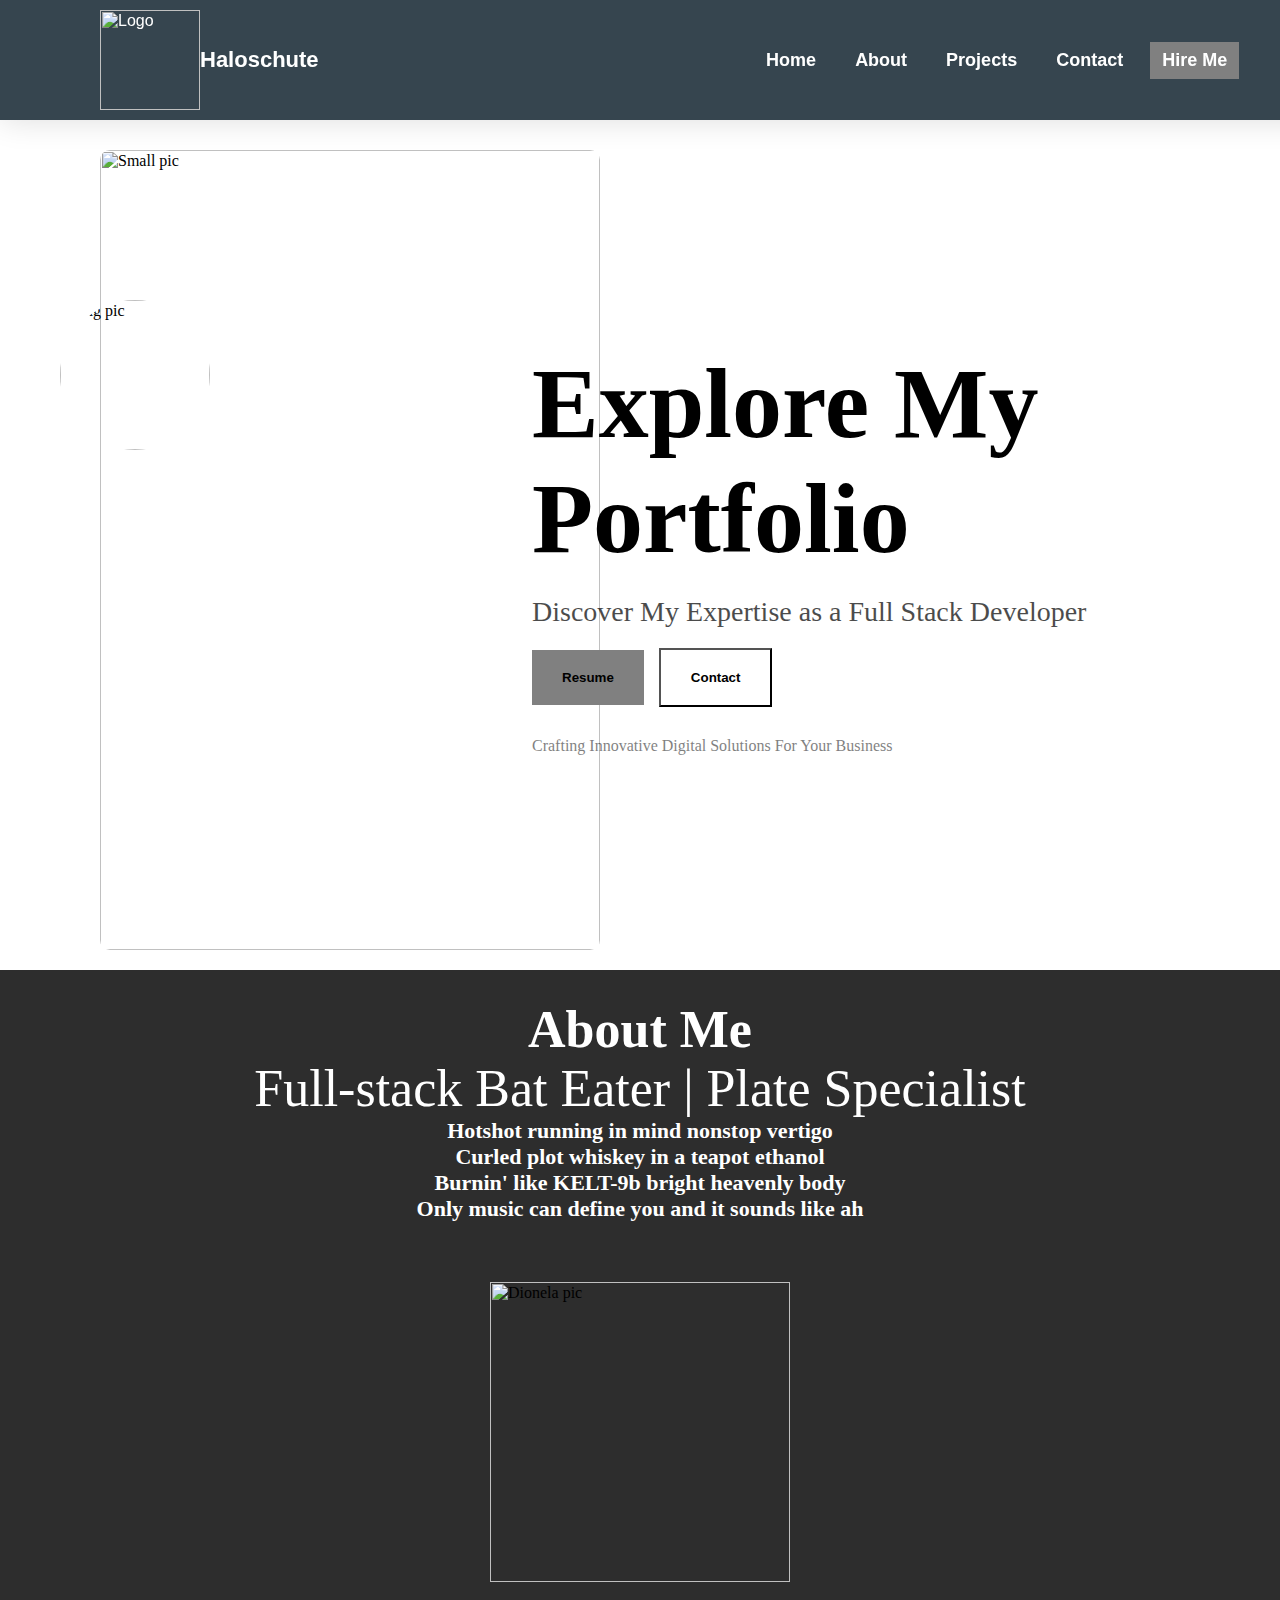
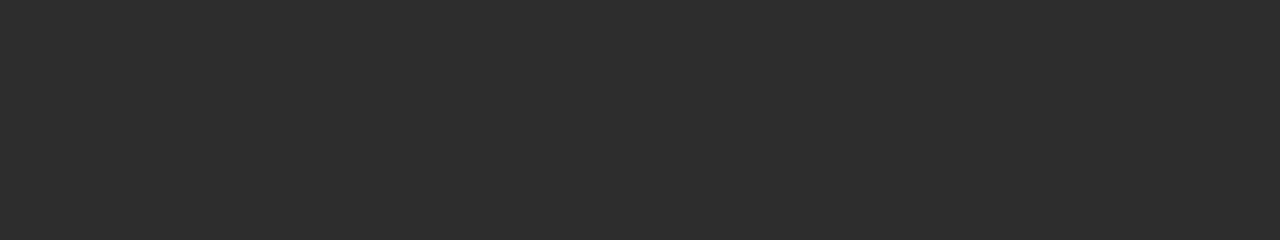
==== index.html @ e2c9a32f "Add files via upload" ====
<html>
    <head>
    <meta charset="UTF-8">
    <meta name="viewport" content="witdth-device-width, initial-scale=1.0">
    <title>My portfolio</title>
    <link rel="stylesheet" href="global.css">
    <link rel="stylesheet" href="mobile.css">
</head>

<style>
        *{
            padding: 0;
            margin: 0;
        }
</style>

<body id="top">
    <div class="Header">
        <div class="site-title-container">
            <img class="logo" src="logo2.png" alt="Logo">
            <p class="Site-title">Haloschute</p>
        </div>
        <nav>
        <a href="#top">Home</a>
            <a href="#about">About</a>
            <a href="#">Projects</a>
            <a href="#">Contact</a>
            <a href="#" class="hire-me">Hire Me</a> 
        </nav>
        </div>
    </div>

    <div class="Hero-container">
        <div class="hero-left">
            <img class="big" src="bbm.jpg" alt="Small pic">
            <img class="small" src="sarah.jpg" alt="Big pic">

        </div>
        <div class="hero-right">
            <h1 class="hero-heading">Explore My<br> Portfolio</h1>
            <p class="sub-head">Discover My Expertise as a Full Stack Developer</p>
            <div class="btn-con">
                <button class="Resume">Resume</button>
                <button class="Contact">Contact</button>
            </div>
            <p class="small-text">Crafting Innovative Digital Solutions For Your Business</p>
        </div>
    </div>

    <div class="about" id="about">
        <div class="overlay"></div>
        <div class="about-me">
            <h1>About Me</h1>
            <p>Full-stack Bat Eater | Plate Specialist</p>
            <h2>Hotshot running in mind nonstop vertigo<br>
                Curled plot whiskey in a teapot ethanol<br>
                Burnin' like KELT-9b bright heavenly body<br>
                Only music can define you and it sounds like ah</h2>
                <img class="Dio" src="d1.jpg" alt="Dionela pic">
        </div>
        <div>
            <div>
            </div>

            <div>
            </div>
        </div>
    </div>
</body>
</html>
---- global.css ----
html {
    scroll-behavior: smooth;
}
body{
    margin: 0;
}

.logo{
    width: 100px;
    height: auto;
    animation: logoanim 10s linear infinite;
}

@keyframes logoanim{
    0%{
        transform: rotate(0deg);
    }
    100%{
        transform: rotate(360deg);
    }
}

.Site-title{
    font-weight: bold;
    font-size: 22px;
}

.site-title-container{
    display: flex;
    align-items: center;
}
.Header{
    background-color: #36454F;
    padding: 10px 100px;
    display: flex;
    align-items: center;
    justify-content: space-between;
    font-family: Arial, Helvetica, sans-serif;
    color: white;
    position: fixed;
    top: 0;
    left: 0;
    width: 89%;
    z-index: 9999;
    box-shadow: 0 0 30px rgba(0, 0, 0, 0.137);
}
.Header nav {
    display: flex;
    gap: 15px; 
}

.Header a {
    color: white; 
    text-decoration: none;
    font-size: 18px;
    font-weight: bold;
    padding: 8px 12px; 
    transition: color 0.3s ease;
}

.Header a:hover {
    text-decoration: underline;
    color: lightgray; 
}
.Menu{
    display: flex;
    gap: 25px;
    align-items: center;
}
.Hire-me{
   background-color: gray;
   padding: 10px 20px;
   color: black;
   font-weight: bold;
}
.Hire-me:hover {
    color: white; 
    box-shadow: 0px 10px 20px rgba(0, 0, 0, 0.2);
}
.Hero-container{
    display: flex;
    align-items: center;
    padding: 20px 100px;
    padding-top: 150px;
}
.hero-left{
    width: 40%;
}
.hero-right{
    width: 60%;
}
.small{
    position: absolute;
    left: 60;
    top: 300px;
    width: 150px;
    height: 150px;
    border-radius: 50%; 
    object-fit: cover;
}
.big {
    width: 500px;
    height: 800px;
    border-radius: 10px;
    object-fit: cover;
    transition: transform 0.3s ease, box-shadow 0.3s ease;
}
.big:hover {
    transform: translateY(-10px); 
    box-shadow: 0px 10px 20px rgba(0, 0, 0, 0.2);
}
.hero-heading{
    font-size: 100px;
    margin: 0;
}
.sub-head{
    padding: 20px 0;
    opacity: 0.7;
    font-size: 28px;
}
.Resume{
    background-color: gray;
    border: none;
    color: black;
}
.Contact{
    background-color: white;
}
.btn-con{
    display: flex;
    align-items: center;
    gap: 15px;
}
.Resume,.Contact{
    padding: 20px 30px;
    font-weight: bold;
}
.small-text{
    margin-top: 30px;
    opacity: 0.5;
}

.about{
    background-image: url('123.jpg');
    background-size: cover;
    background-repeat: no-repeat;
    height:870px;
    position: relative;
}

.about-me{
    position: relative;
    height: 50px;
    z-index: 1;
    padding: 30px 0;
}
.about-me h1,
.about-me p{
    color: white;
    text-align: center;
    font-size: 52px;
   

}
.about-me h2{
    text-align: center;
    font-size: 22px;
    color: white;
    
}
.overlay{
    background: rgba(0, 0, 0, 0.822);
    width: 100%;
    height: 100%;
    position: absolute;
    top: 0;
    left: 0;
    z-index: 0;
}
@keyframes dioanim {
    0% {
        transform: rotate(0deg);
    }
    100% {
        transform: rotate(360deg);
    }
}

.Dio {
    position: relative;
    height: auto;
    width: 300px;
    top: 60px;
    display: block;
    margin: 0 auto;
    animation: dioanim 5s linear infinite; 
}
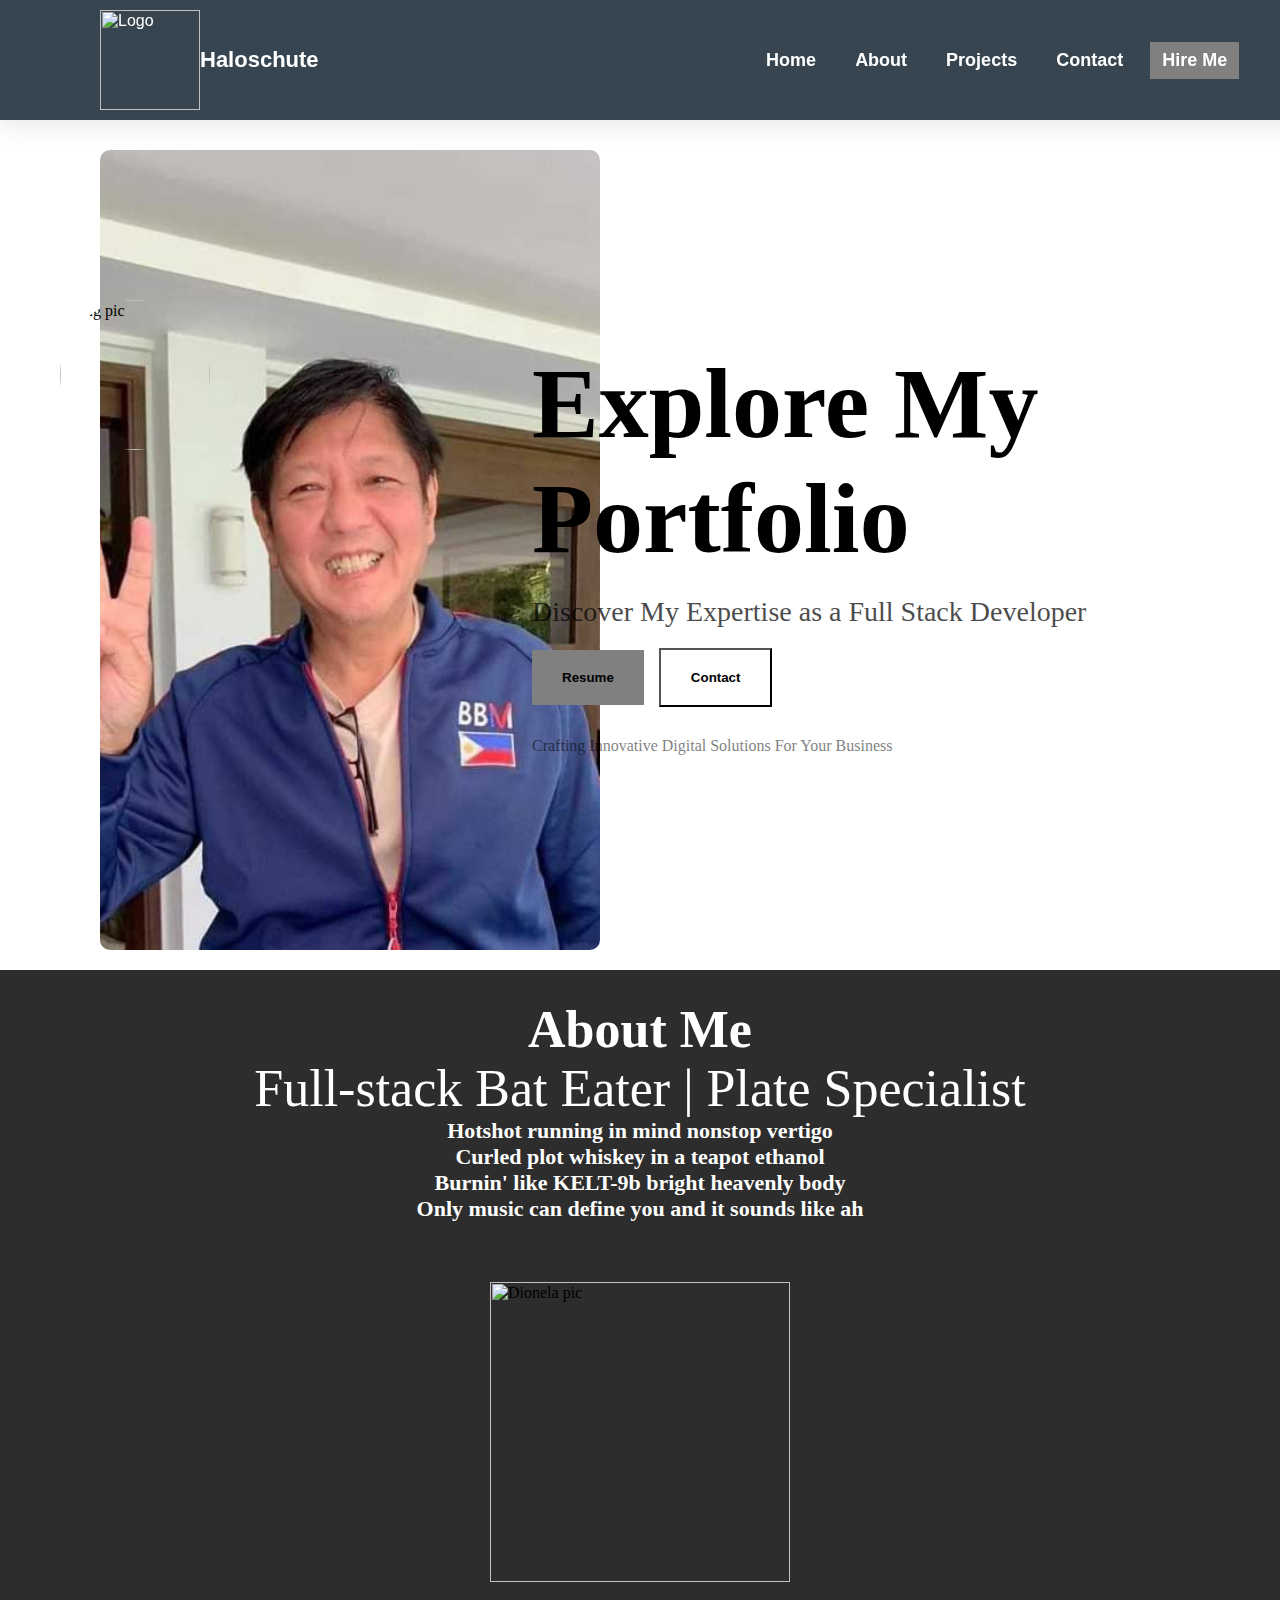
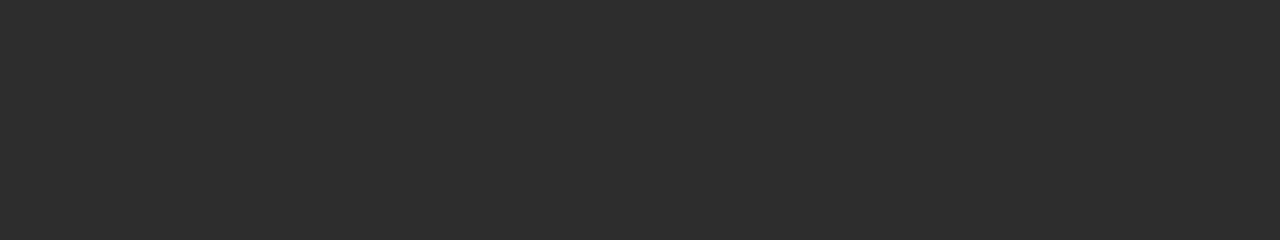
==== commit 2e638705: "index.html" ====
--- a/index.html
+++ b/index.html
@@ -32,7 +32,7 @@
 
     <div class="Hero-container">
         <div class="hero-left">
-            <img class="big" src="bbm.jpg" alt="Small pic">
+            <img class="big" src="\Assets\bbm.jpg" alt="Small pic">
             <img class="small" src="sarah.jpg" alt="Big pic">
 
         </div>
@@ -67,4 +67,4 @@
         </div>
     </div>
 </body>
-</html>+</html>
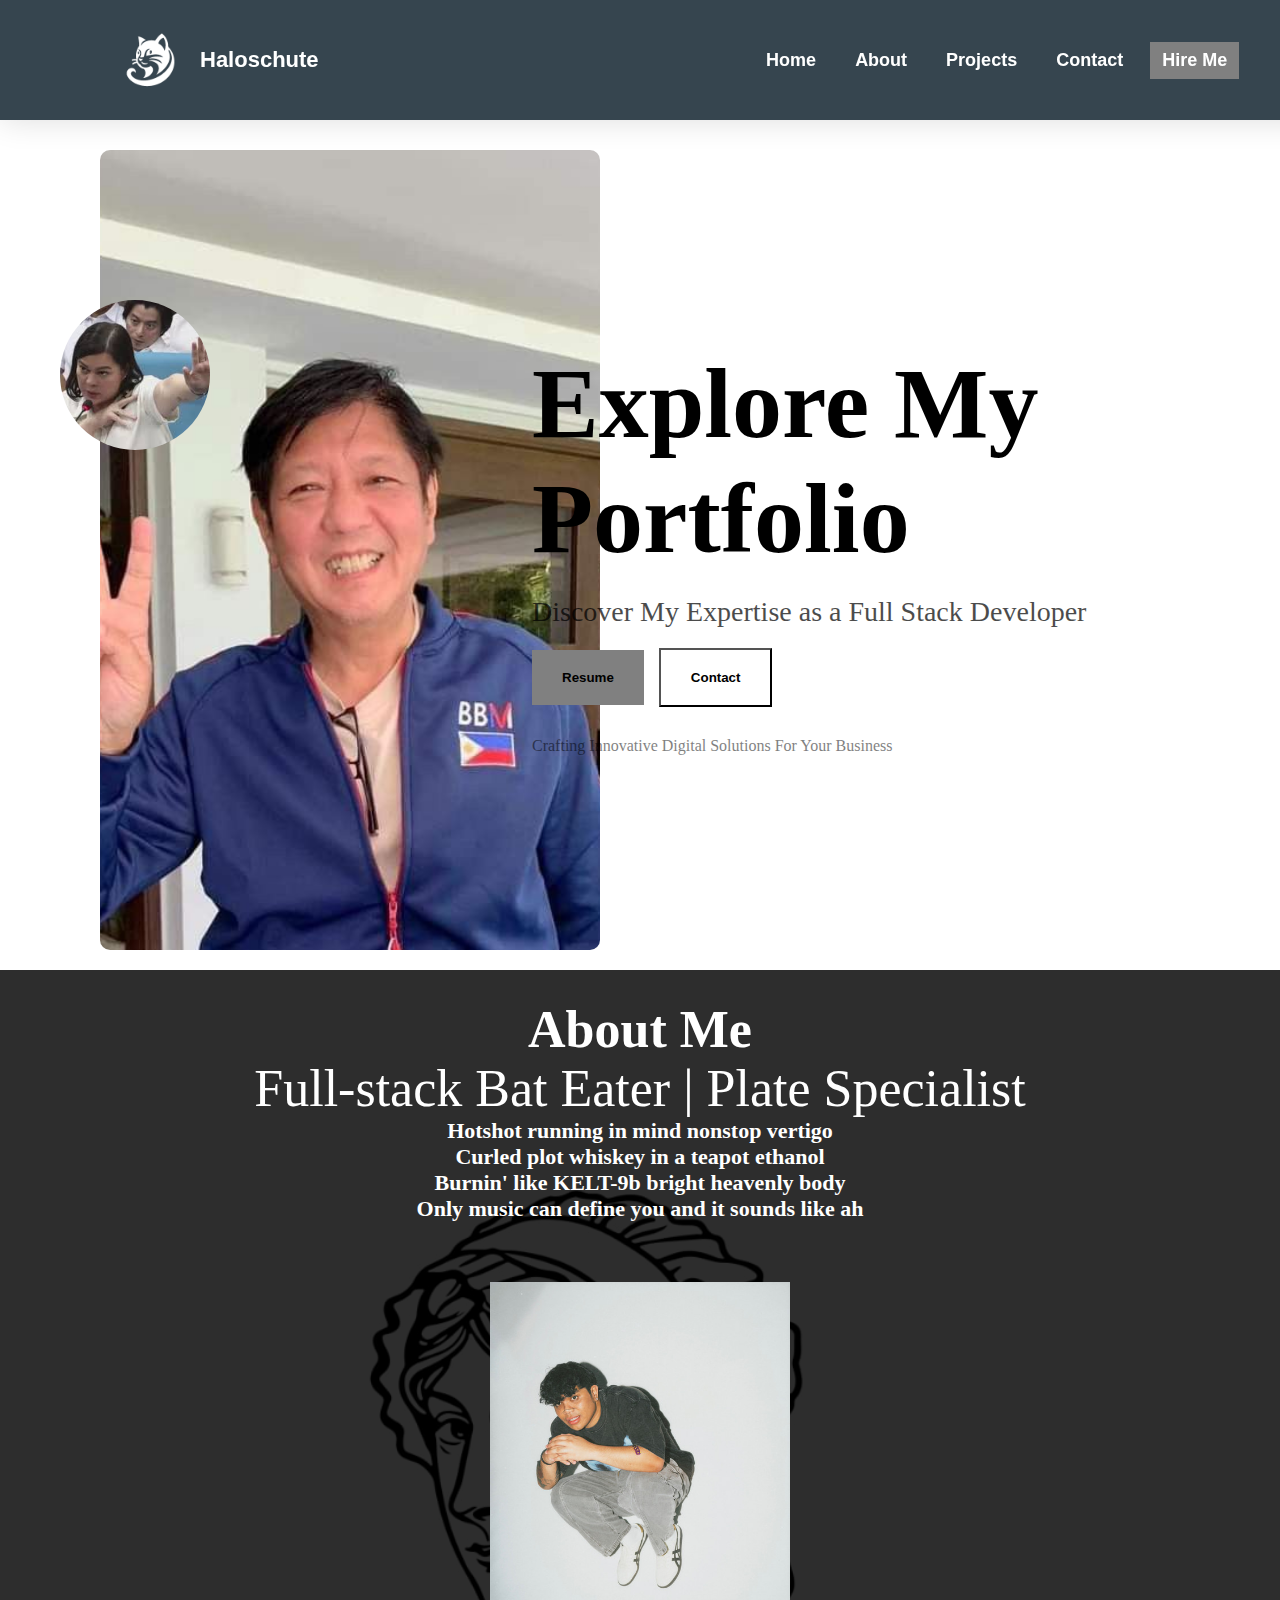
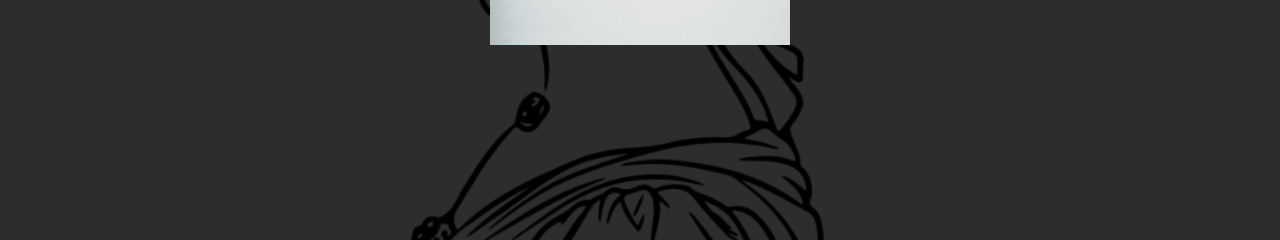
==== commit 8ff1cc11: "index.html" ====
--- a/index.html
+++ b/index.html
@@ -32,7 +32,7 @@
 
     <div class="Hero-container">
         <div class="hero-left">
-            <img class="big" src="\Assets\bbm.jpg" alt="Small pic">
+            <img class="big" src="bbm.jpg" alt="Small pic">
             <img class="small" src="sarah.jpg" alt="Big pic">
 
         </div>
